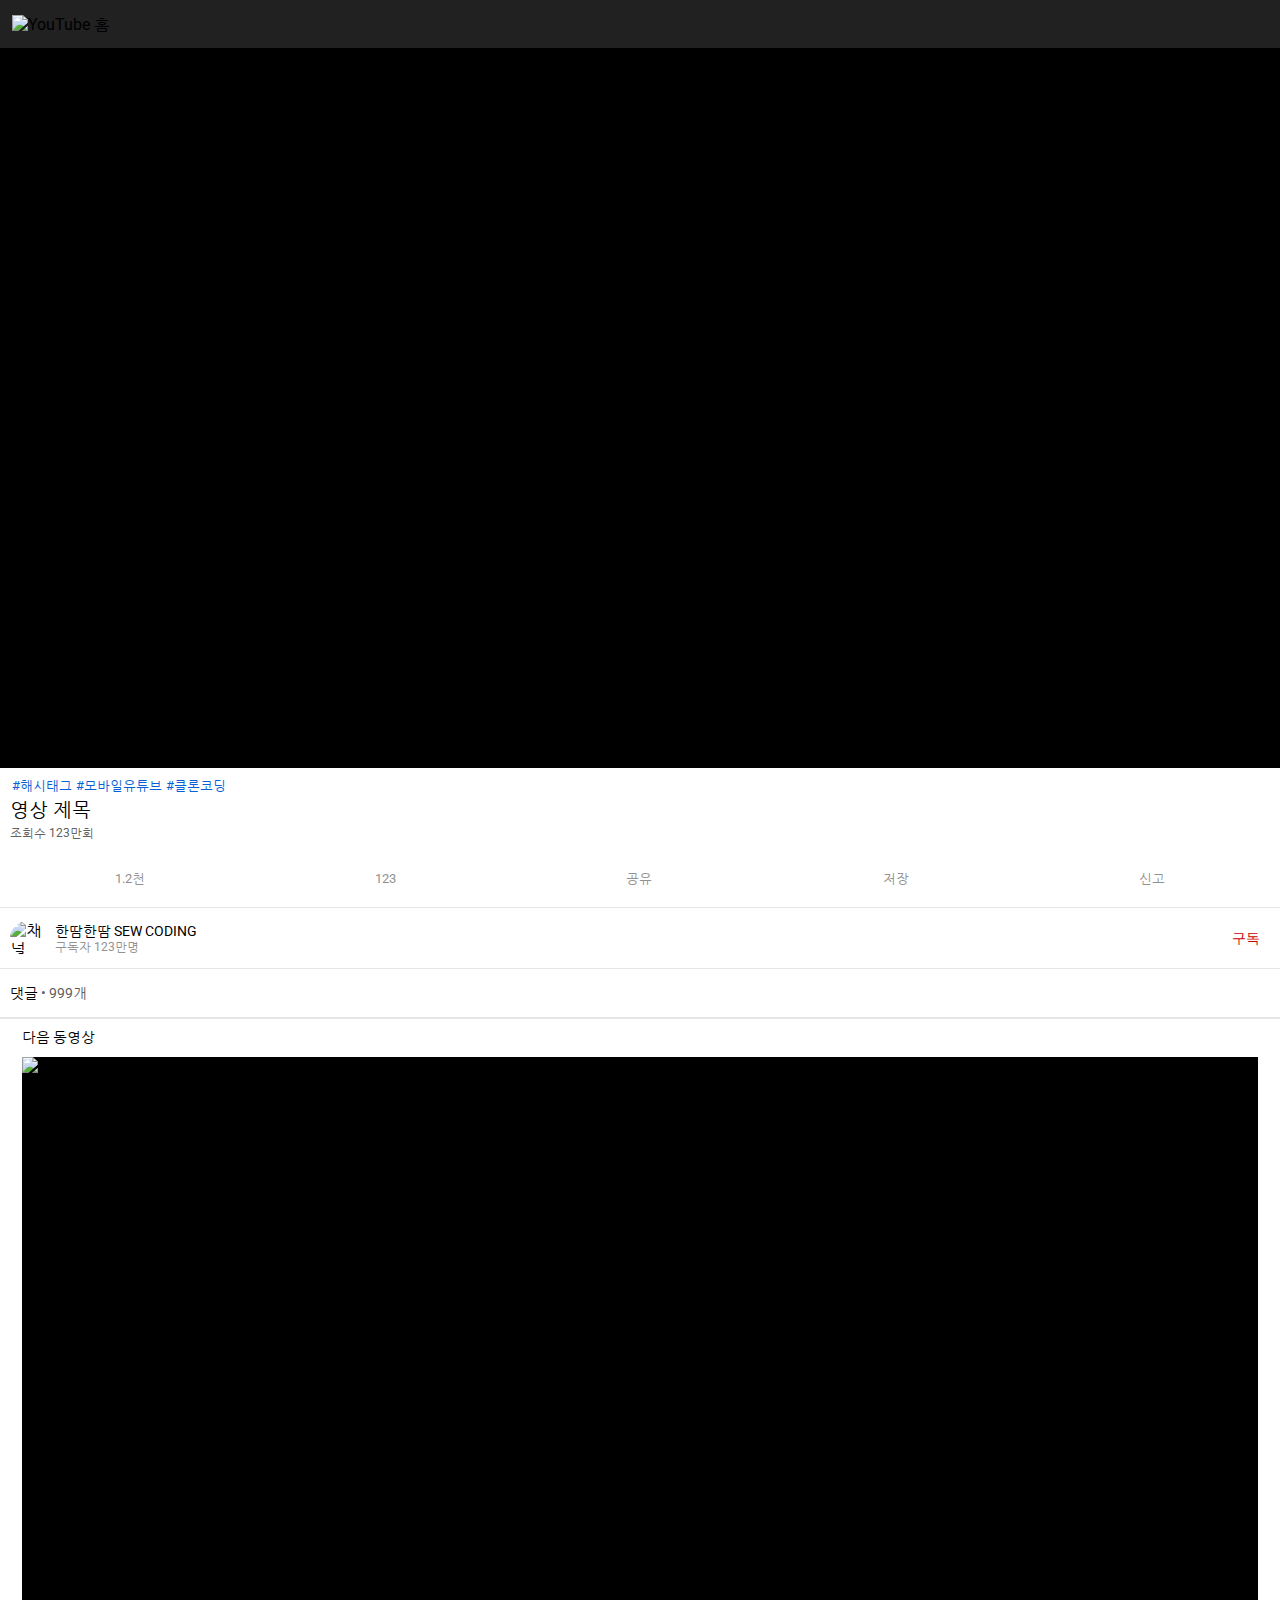
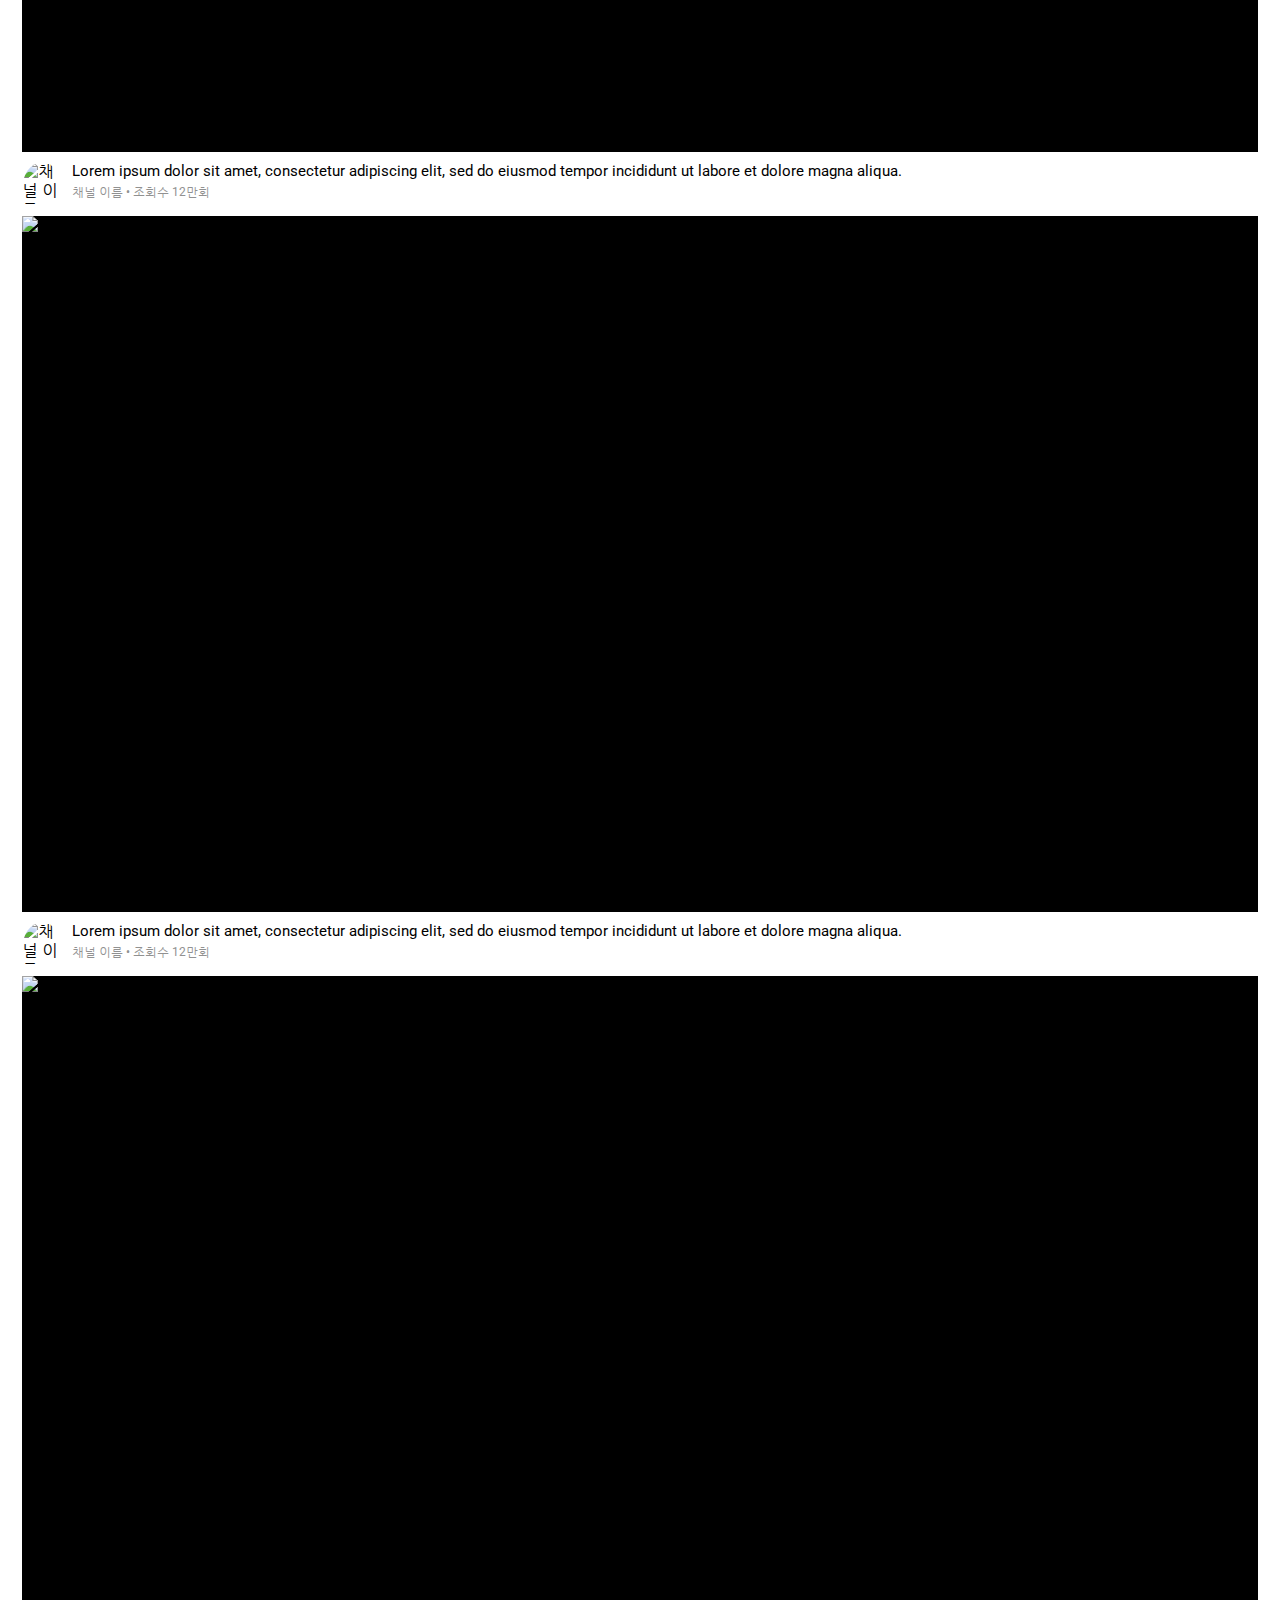
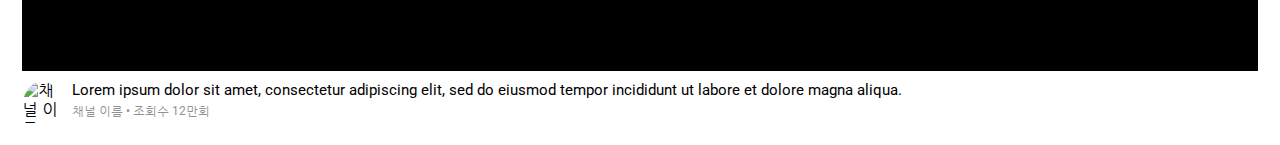
==== clone-coding/youtube/index.html @ f039ded8 "fix stop video when click progress" ====
<!DOCTYPE html>

<html>
	<head>
		<meta charset="utf-8">
		<meta name="viewport" content="width:device-width">
		<link rel="stylesheet" href="YouTube.css">
		<link rel="stylesheet" href="video-controls.css">
		<link rel='stylesheet' href='https://cdnjs.cloudflare.com/ajax/libs/font-awesome/5.15.3/css/all.min.css' integrity='sha512-iBBXm8fW90+nuLcSKlbmrPcLa0OT92xO1BIsZ+ywDWZCvqsWgccV3gFoRBv0z+8dLJgyAHIhR35VZc2oM/gI1w==' crossorigin='anonymous'/>
		<link rel="preconnect" href="https://fonts.gstatic.com">
		<link href="https://fonts.googleapis.com/css2?family=Roboto&display=swap" rel="stylesheet">
		<link href="https://fonts.googleapis.com/css2?family=Nanum+Gothic+Coding&family=Noto+Sans+KR&display=swap" rel="stylesheet">
		<script src="YouTube.js" defer></script>
		<script src="button_click.js" defer></script>
		<script src="video-controls.js" defer></script>
		<title>YouTube</title>
	</head>
	<body data-fullscreen="false">
		<!-- 헤더 -->
		<header>
			<a href=""><img src="src/yt_logo_rgb_dark.png" alt="YouTube 홈" class="logo"></a>
			<ul>
				<li><a href=""><i class="fas fa-search"></i></a></li>
				<li><a href=""><i class="fas fa-ellipsis-v"></i></a></li>
			</ul>
		</header>
		<!-- 영상 -->
		<section class=video-section>
			<!-- <iframe src="https://www.youtube.com/embed/67stn7Pu7s4" title="YouTube video player" frameborder="0" allow="accelerometer; autoplay; clipboard-write; encrypted-media; gyroscope; picture-in-picture" allowfullscreen></iframe> -->
			<div class="video">
				<video id="video" autoplay muted>
					<source src="src/video.mp4" type="video/mp4">
					지원하지 않는 브라우저입니다.
				</video>
				<div id="video-screen" data-state="hidden"></div>
			</div>
			<div id="video-controls" class="controls" data-state="hidden">
				<div class="controls-top">
					<button id="backward"><i class="fas fa-cog"></i></button>
				</div>
				<div class="controls-mid">
					<button id="backward"><i class="fas fa-step-backward"></i></button>
					<button id="playpause" type="button" data-state="pause">
						<i class="fas fa-play" id="playbutton"></i>
						<i class="fas fa-pause" id="pausebutton"></i>
					</button>
					<button id="forward"><i class="fas fa-step-forward"></i></button>
				</div>
				<div class="controls-bottom">
					<span id="playtime"><span id="currentT"></span><span id="duration"></span></span>
					<button id="fs" type="button" data-state="unfullscreen">
						<i class="fas fa-expand" id="expand"></i><i class="fas fa-compress" id="compress"></i>
					</button>
				</div>
			</div>
			<div class="progress" data-state="hidden">
				<div id="progress-bar-line">
					<div id="progress-bar">
						<div id="playhead"><div id="playhead-dot"></div></div>
					</div>
				</div>
				<div class="player-storyboard" aria-hidden="true">
					<img id="player-storyboard-image" alt="preview-image">
					<div class="player-storyboard-metadata">
						<div id="player-storyboard-title"></div>
						<div id="player-storyboard-time"></div>
					</div>
				</div>
			</div>
		</section>

		<!-- 영상 정보 -->
		<section class="info-section">
			<div class="title-area">
				<ul class="hashtag">
					<li><a href="#">#해시태그</a></li>
					<li><a href="#">#모바일유튜브</a></li>
					<li><a href="#">#클론코딩</a></li>
				</ul>
				<a href="#" class="open-title">
					<div>
						<div class="title">영상 제목</div>
						<div class="view">조회수 123만회</div>
					</div>
					<i class="fas fa-chevron-down" id="down"></i>
					<i class="fas fa-chevron-up" id="up"></i>
				</a>
			</div>
			<ul class="video-buttons">
				<li><a href="#" class="video-up"><i class="fas fa-thumbs-up"></i><div>1.2천</div></a></li>
				<li><a href="#" class="video-down"><i class="fas fa-thumbs-down"></i><div>123</div></a></li>
				<li><a href="#"><i class="fas fa-share"></i><div>공유</div></a></li>
				<li><a href="#"><i class="fas fa-plus-square"></i><div>저장</div></a></li>
				<li><a href="#"><i class="fas fa-flag"></i><div>신고</div></a></li>
			</ul>
			<div class="channel-area">
				<a href="" class="channel">
					<div class="channel-img"><img src="src/profile1.jpg" alt="채널 이동"></div>
					<div class="channel-info">
						<div class="channel-title">한땀한땀 SEW CODING</div>
						<div class="channel-subscriber">구독자 123만명</div>
					</div>
				</a>
				<button class="channel-subscribe">구독</button>
			</div>
			<!-- 영상 상세정보 -->
			<div class="video-contents">
				<div>최초 공개: 2021. 6. 7.</div>
				<div>
					Lorem ipsum dolor sit amet, consectetur adipiscing elit,
					 sed do eiusmod tempor incididunt ut labore et dolore magna aliqua.
					 Nisl tincidunt eget nullam non. Quis hendrerit dolor magna eget est
					 lorem ipsum dolor sit. Volutpat odio facilisis mauris sit amet massa.
					 Commodo odio aenean sed adipiscing diam donec adipiscing tristique.
					 Mi eget mauris pharetra et. Non tellus orci ac auctor augue.
					 Elit at imperdiet dui accumsan sit. Ornare arcu dui vivamus arcu felis.
					 Egestas integer eget aliquet nibh praesent. In hac habitasse platea dictumst
					 quisque sagittis purus. Pulvinar elementum integer enim neque volutpat ac.</br>
					Senectus et netus et malesuada. Nunc pulvinar sapien et ligula ullamcorper malesuada proin.
					 Neque convallis a cras semper auctor. Libero id faucibus nisl tincidunt eget. Leo a diam
					 sollicitudin tempor id. A lacus vestibulum sed arcu non odio euismod lacinia. In tellus
					 integer feugiat scelerisque. Feugiat in fermentum posuere urna nec tincidunt praesent.
					 Porttitor rhoncus dolor purus non enim praesent elementum facilisis. Nisi scelerisque eu
					 ultrices vitae auctor eu augue ut lectus. Ipsum faucibus vitae aliquet nec ullamcorper sit
					 amet risus. Et malesuada fames ac turpis egestas sed. Sit amet nisl suscipit adipiscing bibendum
					 est ultricies. Arcu ac tortor dignissim convallis aenean et tortor at. Pretium viverra
					 suspendisse potenti nullam ac tortor vitae purus. Eros donec ac odio tempor orci dapibus
					 ultrices. Elementum nibh tellus molestie nunc. Et magnis dis parturient montes nascetur.
					 Est placerat in egestas erat imperdiet. Consequat interdum varius sit amet mattis vulputate enim.
				</div>
			</div>
		</section>
		<!-- 댓글 -->
		<section class="comment-section">
			<div class="comments-close">
				<a href="#" class="open-comments">
					<div>
						<span class="comments-title">댓글</span>
						<span class="comments-num"> • 999개</span>
					</div>
					<i class="fas fa-expand-alt"></i>
				</a>
			</div>
			<div class="comments-open">
				<div class="comments-header">
					<span>댓글</span>
					<a href="#" class="close-comments">&times;</a>
				</div>
				<div class="comments-body">
					<div class="comments-add">
						<div class="comments-input">
							<div class="channel-img"><img src="src/profile1.jpg" alt="채널 이동"></div>
							<div class="simple-textarea">
								공개 댓글 추가…
							</div>
							<textarea class="textarea" placeholder="공개 댓글 추가…" rows="4"></textarea>
						</div>
						<div class="comments-buttons">
							<button type="reset">취소</button>
							<button class="ok" type="submit">댓글</button>
						</div>
					</div>
					<ul class="comments-list">
						<li class="comments-item">
							<div class="comment">
								<div class="channel-img"><img src="src/profile1.jpg" alt="채널 이동"></div>
								<div class="comment-text">
									<div id="channel-title">채널 이름</div>
									<div id="comment-content">이 곳에 댓글 내용이 적힙니다.</div>
									<div id="comment-info"> 30분 전 • 
										<a href="#"><i class="fas fa-thumbs-up"></i><span>123</span></a>
										<a href="#"><i class="fas fa-thumbs-down"></i></a>
										<a href="#"><i class="fas fa-comment-dots"></i><span>1</span></a>
									</div>
								</div>
								<a href="#"><i class="fas fa-ellipsis-v"></i></a>
							</div>
							<button class="open-reply">답글 더보기</button>
						</li>
						<li class="comments-item">
							<div class="comment">
								<div class="channel-img"><img src="src/profile1.jpg" alt="채널 이동"></div>
								<div class="comment-text">
									<div id="channel-title">채널 이름</div>
									<div id="comment-content">이 곳에 댓글 내용이 적힙니다.</div>
									<div id="comment-info"> 30분 전 • 
										<a href="#"><i class="fas fa-thumbs-up"></i><span>123</span></a>
										<a href="#"><i class="fas fa-thumbs-down"></i></a>
										<a href="#"><i class="fas fa-comment-dots"></i><span>1</span></a>
									</div>
								</div>
								<a href="#"><i class="fas fa-ellipsis-v"></i></a>
							</div>
							<button class="open-reply">답글 더보기</button>
						</li>
						<li class="comments-item">
							<div class="comment">
								<div class="channel-img"><img src="src/profile1.jpg" alt="채널 이동"></div>
								<div class="comment-text">
									<div id="channel-title">채널 이름</div>
									<div id="comment-content">이 곳에 댓글 내용이 적힙니다.</div>
									<div id="comment-info"> 30분 전 • 
										<a href="#"><i class="fas fa-thumbs-up"></i><span>123</span></a>
										<a href="#"><i class="fas fa-thumbs-down"></i></a>
										<a href="#"><i class="fas fa-comment-dots"></i><span>1</span></a>
									</div>
								</div>
								<a href="#"><i class="fas fa-ellipsis-v"></i></a>
							</div>
							<button class="open-reply">답글 더보기</button>
						</li>
					</ul>
				</div>
			</div>
		</section>
		<section class="next-video-section">
			<h3>다음 동영상</h3>
			<ul class="next-video-list">
				<li class="next-video-item">
					<div class="next-video-thumbnail"><img src="src/thumbnail1.jpg" alt="영상 보기"></div>
					<div class="next-video-meta">
						<div class="next-video-info">
							<div class="next-video-channel-img"><img src="src/profile1.jpg" alt="채널 이동"></div>
							<div class="title">
								<div class="next-video-title">
									Lorem ipsum dolor sit amet, consectetur adipiscing elit,
									sed do eiusmod tempor incididunt ut labore et dolore magna aliqua.
								</div>
								<div class="channel-title">채널 이름 • 조회수 12만회</div>
							</div>
							<a href="#"><i class="fas fa-ellipsis-v"></i></a>
						</div>
					</div>
				</li>
				<li class="next-video-item">
					<div class="next-video-thumbnail"><img src="src/thumbnail2.jpg" alt="영상 보기"></div>
					<div class="next-video-meta">
						<div class="next-video-info">
							<div class="next-video-channel-img"><img src="src/profile1.jpg" alt="채널 이동"></div>
							<div class="title">
								<div class="next-video-title">
									Lorem ipsum dolor sit amet, consectetur adipiscing elit,
									sed do eiusmod tempor incididunt ut labore et dolore magna aliqua.
								</div>
								<div class="channel-title">채널 이름 • 조회수 12만회</div>
							</div>
							<a href="#"><i class="fas fa-ellipsis-v"></i></a>
						</div>
					</div>
				</li>
				<li class="next-video-item">
					<div class="next-video-thumbnail"><img src="src/thumbnail3.jpg" alt="영상 보기"></div>
					<div class="next-video-meta">
						<div class="next-video-info">
							<div class="next-video-channel-img"><img src="src/profile1.jpg" alt="채널 이동"></div>
							<div class="title">
								<div class="next-video-title">
									Lorem ipsum dolor sit amet, consectetur adipiscing elit,
									sed do eiusmod tempor incididunt ut labore et dolore magna aliqua.
								</div>
								<div class="channel-title">채널 이름 • 조회수 12만회</div>
							</div>
							<a href="#"><i class="fas fa-ellipsis-v"></i></a>
						</div>
					</div>
				</li>
			</ul>
		</section>
	</body>
</html>
---- clone-coding/youtube/YouTube.css ----
:root {
	--dark-grey: #212121;
	--grey: #e5e5e5;
	--text-dark-grey: #606060;
	--text-grey: #919191;
	--red: #ff0000;
	--text-red: #cc0000;
	--blue: #065fd4;
	--soft-white: #f4f4f4;
}

body {
	min-width: 200px;
	margin: 0;
	color: #000;
	font-family: 'Roboto', 'Nanum Gothic Coding', sans-serif;
}

a {
	text-decoration: none;
	color: #000;
}

ul {
	list-style: none;
	padding: 0;
	margin: 0;
}

button {
	border: none;
	background: none;
}
button:hover {
	cursor: pointer;
}

:focus {
	outline: none;
}

.channel-img {
	width: 35px;
	min-width: 35px;
	height: 35px;
	margin-right: 10px;
	border-radius: 50%;
	overflow: hidden;
}
.channel-img > img {
	width: 35px;
}


/* header */
header {
	width: 100%;
	height: 48px;
	position: sticky;
	top: 0;
	z-index: 1;
	display: flex;
	justify-content: space-between;
	align-items: center;
	background: var(--dark-grey);
}
.logo {
	padding: 12px;
	height: 20px;
}
header > ul {
	display: flex;
	align-items: center;
}
header > ul > li > a {
	padding: 12px;
	color:var(--soft-white);
}

/* video */
.video-section {
	width: 100%;
	position: sticky;
	top: 48px;
	z-index: 1;
}
.video-section > .video {
	width: 100%;
	padding-bottom: 56.26%;
}
.video-section > .video > #video {
	width: 100%;
	height: 100%;
	position: absolute;
	background: #000;
}
.video-section > .video > #video-screen {
	width: 100%;
	height: 100%;
	position: absolute;
	display: none;
}
.video-section > .video > #video-screen[data-state=visible] {
	display: block;
}

/* title-area */
.title-area {
	margin: 10px;
}
.title-area > .hashtag {
	display: flex;
	align-items: center;
	font-size: 10pt;
}
.title-area > .hashtag > li > a {
	padding: 0 2px;
	color: var(--blue);
}
.title-area > .open-title {
	display: flex;
	justify-content: space-between;
	align-items: flex-start;
}
.title-area > .open-title > div > .title {
	font-size: 14.2pt;
	margin: 5px 0;
}
.title-area > .open-title > div > .view {
	font-size: 9pt;
	color: var(--text-dark-grey);
}
.title-area > .open-title > i {
	font-size: 11pt;
	margin: 10px 5px;
}
/* 타이틀 열기 닫기 버튼 */
#up {
	display: none;
}
#down {
	display: block;
}
.open-title.open > #up {
	display: block;
}
.open-title.open > #down {
	display: none;
}

/* video-buttons */
.video-buttons {
	display: flex;
	justify-content: space-around;
	align-items: center;
	margin-top: 8px;
	border-bottom: 1px solid var(--grey);
}
.video-buttons > li > a {
	padding: 5px;
	font-size: 13.5pt;
	color: var(--text-grey);
}
.video-buttons > li > a > div {
	font-size: 10pt;
}
/* 버튼 클릭 */
.video-buttons > li > .click {
	color: var(--blue);
}

/* channel-area */
.channel-area {
	height: 60px;
	padding: 0 10px;
	display: flex;
	justify-content: space-between;
	border-bottom: 1px solid var(--grey);
}
.channel {
	width: 100%;
	display: flex;
	align-items: center;
}
.channel-info > .channel-title {
	font-size: 10.8pt;
}
.channel-info > .channel-subscriber {
	font-size: 9pt;
	color: var(--text-grey);
}
.channel-subscribe {
	width: 50px;
	font-size: 10.8pt;
	color: var(--text-red);
}

/* video-contents */
.video-contents {
	display: none;
}
.video-contents.open {
	display: block;
	padding: 15px 10px;
	font-size: 10.5pt;
	color: var(--text-dark-grey);
	border-bottom: 1px solid var(--grey);
}

/* comments-close */
.comments-close {
	font-size: 10.2pt;
	border-bottom: 2px solid var(--grey);
}
.comments-close > a {
	height: 48px;
	margin: 0 10px;
	display: flex;
	justify-content: space-between;
	align-items: center;
}
.comments-close > .open-comments > div > .comments-num {
	color: var(--text-dark-grey);
}

/* comments-open */
.info-section.open-comments {
	display: none;
}
.next-video-section.open-comments {
	display: none;
}
.comments-close.open-comments {
	display: none;
}

.comments-open {
	display: none;
}
.comments-open.open-comments {
	position: relative;
	display: block;
	width:100%;
	height: 100%;
	background: #f9f9f9;
}

.comments-header {
	position: fixed;
	display: flex;
	width: 100%;
	height: 56px;
	justify-content: space-between;
	align-items: center;
	font-size: 10.5pt;
	border-bottom: 1px solid var(--grey);
	background: #fff;
}
.comments-header > span {
	padding: 10px;
}
.comments-header > a {
	font-size: 24pt;
	font-weight: 200;
	padding: 10px;
}

.comments-body {
	padding-top: 56px;
	overflow-y: auto;
}
.comments-add {
	display: flex;
	flex-direction: column;
	align-items: flex-end;
	padding: 10px;
}
.comments-input {
	width: 100%;
	display: flex;
	align-items: flex-start;
	margin: 10px 0;
}
/* textarea 활성화 여부 */
.simple-textarea {
	width: 100%;
	line-height: 55px;
	padding-left: 10pt;
	font-size: 10.5pt;
	color: var(--text-dark-grey);
	border: 1px solid var(--grey);
}
.comments-input > .textarea {
	display: none;
}
.comments-buttons {
	display: none;
}
.simple-textarea.active-textarea {
	display: none;
}
.comments-input > .textarea.active-textarea {
	display: unset;
	width: 100%;
	height: 65px;
	font-size: 10.5pt;
	background: #f9f9f9;
	border: 1px solid var(--grey);
	padding: 5px;
	font-family: 'Roboto', 'Nanum Gothic Coding', sans-serif;
}
.comments-buttons.active-textarea {
	display: unset;
}
.comments-buttons > button {
	font-size: 10.5pt;
	margin: 0 10px 10px 10px;
}
.comments-buttons > .ok {
	color: var(--blue);
}

.comment {
	padding: 20px 10px;
	display: flex;
	align-items: flex-start;
	border-top: 1px solid var(--grey);
}
.comment > a {
	padding: 10px 20px;
	color: var(--text-grey);
}
.comment > .comment-text {
	width: 100%;
}
.comment > .comment-text > div {
	padding-bottom: 5px;
	font-size: 9pt;
	color: var(--text-dark-grey);
}
#comment-content {
	font-size: 10.5pt;
	color: #000;
}
#comment-info {
	display: flex;
	justify-content: flex-start;
	font-size: 9pt;
	color: var(--text-grey);
}
#comment-info > a {
	padding-right: 12px;
	font-size: 9pt;
	color: var(--text-grey);
}
#comment-info > a > i {
	padding: 0 5px;
}
.open-reply {
	margin-left: 50px;
	margin-bottom: 30px;
	font-size: 11pt;
	color: var(--blue);
}

/* next-video */
.next-video-section {
	padding: 10px;
}
.next-video-section > h3 {
	margin: 0 12px;
	font-size: 10.5pt;
	font-weight: 400;
}
.next-video-item {
	margin: 12px;
}
.next-video-item > .next-video-thumbnail {
	padding-bottom: 56.26%;
	position: relative;
	background: #000;
	overflow: hidden;
}
.next-video-item > .next-video-thumbnail > img {
	width: 100%;
	position: absolute;
}
.next-video-item > .next-video-meta {
	width: 100%;
	margin-top: 10px;
	display: flex;
	justify-content: space-between;
}
.next-video-item > .next-video-meta > .next-video-info {
	display: flex;
	width: 100%;
}
.next-video-channel-img {
	flex: 1 1 12%;
	position: relative;
	width: 100%;
	min-width: 35px;
	max-width: 40px;
	margin-right: 10px;
	overflow: hidden;
}
.next-video-channel-img > img {
	position: absolute;
	width: 100%;
	border-radius: 50%;
}
.next-video-item > .next-video-meta > .next-video-info > .title {
	flex: 1 1 80%;
}
.next-video-item > .next-video-meta > .next-video-info > .title > .next-video-title {
	font-size: 11pt;
	display: -webkit-box;
	-webkit-box-orient: vertical;
	-webkit-line-clamp: 2;
	overflow: hidden;
}
.next-video-item > .next-video-meta > .next-video-info > a {
	flex: 1 1 8%;
	display: flex;
	justify-content: center;
	padding: 5px;
}
.next-video-item > .next-video-meta > .next-video-info > .title > .channel-title {
	font-size: 9pt;
	padding: 5px 0;
	color: var(--text-grey)
}
---- clone-coding/youtube/video-controls.css ----
.controls {
	width:100%;
	height: 100%;
	position: absolute;
	top: 50%;
	left: 50%;
	transform: translate(-50%,-50%);
	display: flex;
	flex-direction: column;
	justify-content: space-between;
	align-items: center;
	background: rgba(0, 0, 0, 40%);
	opacity: 0;
	transition: opacity .5s;
}
.controls[data-state=visible] {
	opacity: 1;
}
.controls[data-state=visible] > div {
	display: flex;
}
.controls[data-state=screen]{
	opacity: 1;
}
.controls[data-state=screen] > div {
	display: none;
}


.controls-top {
	width: 100%;
	display: none;
	justify-content: flex-end;
	align-items: center;
}
.controls-top > * {
	padding: 14px;
}

.controls-mid {
	width: 100%;
	min-width: fit-content;
	display: none;
	justify-content: center;
	align-items: center;
}
.controls-mid > * {
	padding: 10px;
	margin: 0 20px;
	font-size: 1.8em;
}
#playpause {
	font-size: 2.5em;
}

.controls-bottom {
	width: 100%;
	display: none;
	justify-content: space-between;
	align-items: center;
}
.controls-bottom > * {
	padding: 14px;
	color: #fff;
	font-size: 0.8em;
}
#duration {
	opacity: 0.8;
}
#fs[data-state=unfullscreen] > #expand {
	display: block;
}
#fs[data-state=unfullscreen] > #compress {
	display: none;
}
#fs[data-state=fullscreen] > #expand {
	display: none;
}
#fs[data-state=fullscreen] > #compress {
	display: block;
}

.controls button {
	border:none;
	cursor:pointer;
	background:transparent;
	background-size:contain;
	background-repeat:no-repeat;
	color: #fff;
}
.controls button[data-state="play"] > #playbutton {
	display: none;
}
.controls button[data-state="pause"] > #pausebutton {
	display: none;
}

.progress {
	width:100%;
	height: 2px;
	position:absolute;
	bottom: -2px;
	cursor:pointer;
	background: var(--dark-grey);
	display: none;
}
.progress[data-state=visible] {
	display: block;
}
#progress-bar-line {
	width: calc(100% - 12px);
	height: 4px;
	position: absolute;
}
#progress-bar-line > #progress-bar{
	width: 0;
	height: 100%;
	position: absolute;
	padding-left: 11px;
	background: var(--red);
}
#progress-bar-line > #progress-bar > #playhead {
	width: 23px;
	height: 23px;
	position: absolute;
	top: -9px;
	right: -6px;
	display: flex;
	justify-content: center;
	align-items: center;
}
#progress-bar-line > #progress-bar > #playhead > #playhead-dot{
	width: 12px;
	height: 12px;
	border-radius: 50%;
	background: var(--red);
}

/* story-board */
.player-storyboard {
	width: fit-content;
    height: fit-content;
	position: absolute;
	bottom: 0;
	-webkit-transform: translate(-50%,-40%);
	transform: translate(-50%,-40%);
	display: none;
}
.player-storyboard[aria-hidden="false"] {
	display:block;
}
#player-storyboard-image {
	width: fit-content;
	min-width: 1px;
    min-height: 1px;
	max-width: 200px;
    filter: none;
	background-color: white;
	border: 1px solid white;
}
#player-storyboard-image:not([src]) {
    visibility: hidden;
}
.player-storyboard-metadata {
    color: white;
    display: -webkit-box;
    display: -webkit-flex;
    display: flex;
    -webkit-flex-direction: column;
    flex-direction: column;
    -webkit-align-items: center;
    align-items: center;
    width: 100%;
    font-weight: 500;
    font-size: 12px;
	opacity: 0.8;
}

/* fullscreen */
html:-ms-fullscreen {
	width:100%;
}
:-webkit-full-screen {
	background-color:transparent;
}

body[data-fullscreen=true] header{
	display: none;
}
body[data-fullscreen=true] > .video-section {
	width: 100%;
	height: auto;
	padding: 0;
}
body[data-fullscreen=true] > .video-section > video {
	width: 100%;
	height: 100%;
}
body[data-fullscreen=true] > .video-section > .progress {
	bottom: 6%;
}
body[data-fullscreen=true] > .video-section > .controls > .controls-top {
	margin-top: 3%;
}
body[data-fullscreen=true] > .video-section > .controls > .controls-bottom {
	margin-bottom: 5%;
}
body[data-fullscreen=true] > .info-section{
	display: none;
}
body[data-fullscreen=true] > .comment-section{
	display: none;
}
body[data-fullscreen=true] > .next-video-section{
	display: none;
}
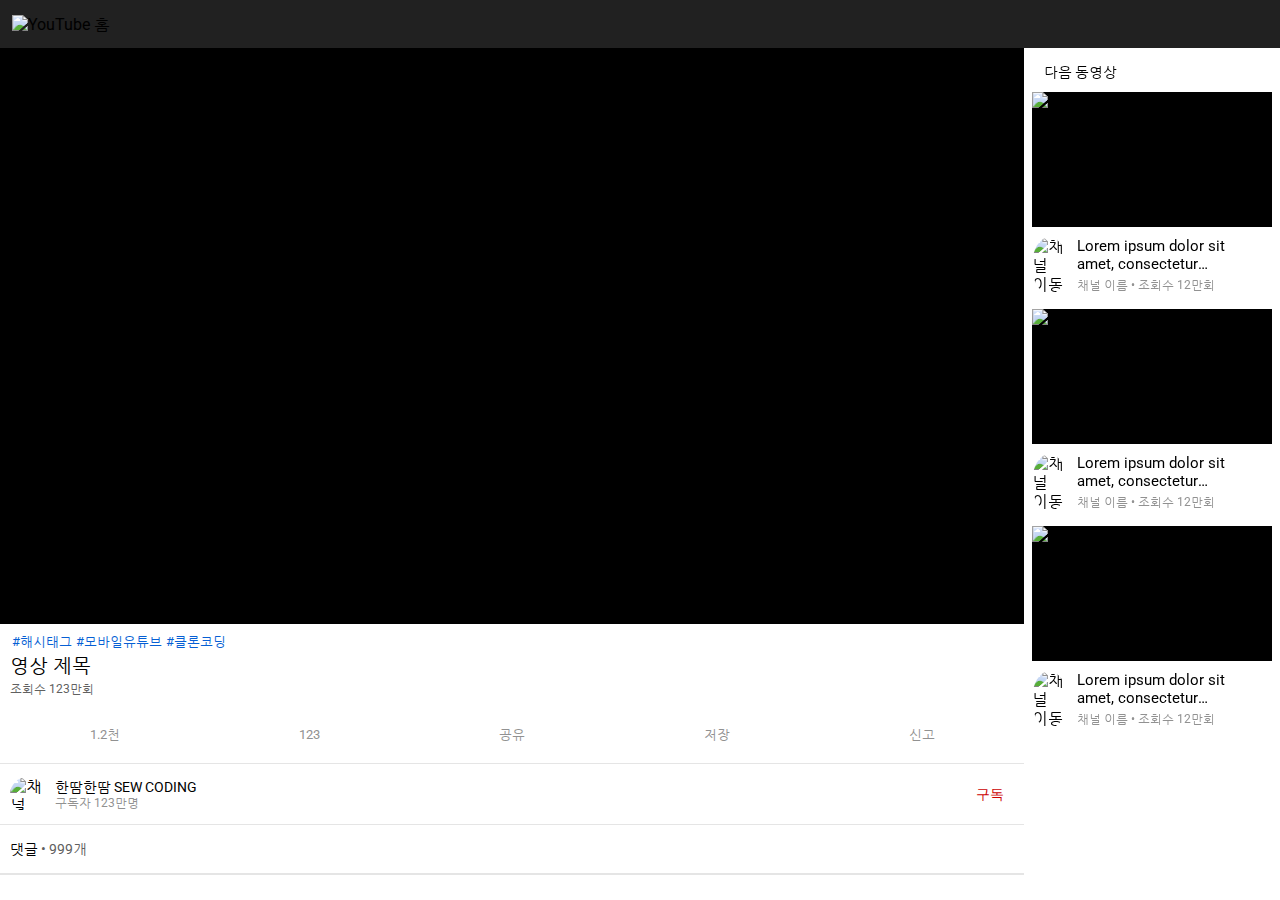
==== commit 571143e4: "fix wide screen" ====
--- a/clone-coding/youtube/index.html
+++ b/clone-coding/youtube/index.html
@@ -24,6 +24,7 @@
 				<li><a href=""><i class="fas fa-ellipsis-v"></i></a></li>
 			</ul>
 		</header>
+
 		<!-- 영상 -->
 		<section class=video-section>
 			<!-- <iframe src="https://www.youtube.com/embed/67stn7Pu7s4" title="YouTube video player" frameborder="0" allow="accelerometer; autoplay; clipboard-write; encrypted-media; gyroscope; picture-in-picture" allowfullscreen></iframe> -->
@@ -79,7 +80,7 @@
 				</ul>
 				<a href="#" class="open-title">
 					<div>
-						<div class="title">영상 제목</div>
+						<h1 class="title">영상 제목</h1>
 						<div class="view">조회수 123만회</div>
 					</div>
 					<i class="fas fa-chevron-down" id="down"></i>
@@ -108,28 +109,29 @@
 				<div>최초 공개: 2021. 6. 7.</div>
 				<div>
 					Lorem ipsum dolor sit amet, consectetur adipiscing elit,
-					 sed do eiusmod tempor incididunt ut labore et dolore magna aliqua.
-					 Nisl tincidunt eget nullam non. Quis hendrerit dolor magna eget est
-					 lorem ipsum dolor sit. Volutpat odio facilisis mauris sit amet massa.
-					 Commodo odio aenean sed adipiscing diam donec adipiscing tristique.
-					 Mi eget mauris pharetra et. Non tellus orci ac auctor augue.
-					 Elit at imperdiet dui accumsan sit. Ornare arcu dui vivamus arcu felis.
-					 Egestas integer eget aliquet nibh praesent. In hac habitasse platea dictumst
-					 quisque sagittis purus. Pulvinar elementum integer enim neque volutpat ac.</br>
+					sed do eiusmod tempor incididunt ut labore et dolore magna aliqua.
+					Nisl tincidunt eget nullam non. Quis hendrerit dolor magna eget est
+					lorem ipsum dolor sit. Volutpat odio facilisis mauris sit amet massa.
+					Commodo odio aenean sed adipiscing diam donec adipiscing tristique.
+					Mi eget mauris pharetra et. Non tellus orci ac auctor augue.
+					Elit at imperdiet dui accumsan sit. Ornare arcu dui vivamus arcu felis.
+					Egestas integer eget aliquet nibh praesent. In hac habitasse platea dictumst
+					quisque sagittis purus. Pulvinar elementum integer enim neque volutpat ac.</br>
 					Senectus et netus et malesuada. Nunc pulvinar sapien et ligula ullamcorper malesuada proin.
-					 Neque convallis a cras semper auctor. Libero id faucibus nisl tincidunt eget. Leo a diam
-					 sollicitudin tempor id. A lacus vestibulum sed arcu non odio euismod lacinia. In tellus
-					 integer feugiat scelerisque. Feugiat in fermentum posuere urna nec tincidunt praesent.
-					 Porttitor rhoncus dolor purus non enim praesent elementum facilisis. Nisi scelerisque eu
-					 ultrices vitae auctor eu augue ut lectus. Ipsum faucibus vitae aliquet nec ullamcorper sit
-					 amet risus. Et malesuada fames ac turpis egestas sed. Sit amet nisl suscipit adipiscing bibendum
-					 est ultricies. Arcu ac tortor dignissim convallis aenean et tortor at. Pretium viverra
-					 suspendisse potenti nullam ac tortor vitae purus. Eros donec ac odio tempor orci dapibus
-					 ultrices. Elementum nibh tellus molestie nunc. Et magnis dis parturient montes nascetur.
-					 Est placerat in egestas erat imperdiet. Consequat interdum varius sit amet mattis vulputate enim.
+					Neque convallis a cras semper auctor. Libero id faucibus nisl tincidunt eget. Leo a diam
+					sollicitudin tempor id. A lacus vestibulum sed arcu non odio euismod lacinia. In tellus
+					integer feugiat scelerisque. Feugiat in fermentum posuere urna nec tincidunt praesent.
+					Porttitor rhoncus dolor purus non enim praesent elementum facilisis. Nisi scelerisque eu
+					ultrices vitae auctor eu augue ut lectus. Ipsum faucibus vitae aliquet nec ullamcorper sit
+					amet risus. Et malesuada fames ac turpis egestas sed. Sit amet nisl suscipit adipiscing bibendum
+					est ultricies. Arcu ac tortor dignissim convallis aenean et tortor at. Pretium viverra
+					suspendisse potenti nullam ac tortor vitae purus. Eros donec ac odio tempor orci dapibus
+					ultrices. Elementum nibh tellus molestie nunc. Et magnis dis parturient montes nascetur.
+					Est placerat in egestas erat imperdiet. Consequat interdum varius sit amet mattis vulputate enim.
 				</div>
 			</div>
 		</section>
+
 		<!-- 댓글 -->
 		<section class="comment-section">
 			<div class="comments-close">
@@ -213,7 +215,9 @@
 				</div>
 			</div>
 		</section>
-		<section class="next-video-section">
+
+		<!-- 사이드바 -->
+		<aside class="next-video-section">
 			<h3>다음 동영상</h3>
 			<ul class="next-video-list">
 				<li class="next-video-item">
@@ -265,6 +269,7 @@
 					</div>
 				</li>
 			</ul>
-		</section>
+		</aside>
+
 	</body>
 </html>--- a/clone-coding/youtube/YouTube.css
+++ b/clone-coding/youtube/YouTube.css
@@ -7,6 +7,11 @@
 	--text-red: #cc0000;
 	--blue: #065fd4;
 	--soft-white: #f4f4f4;
+	-ms-user-select: none;
+	-moz-user-select: -moz-none;
+	-webkit-user-select: none;
+	-khtml-user-select: none;
+	user-select:none;
 }
 
 body {
@@ -14,6 +19,7 @@
 	margin: 0;
 	color: #000;
 	font-family: 'Roboto', 'Nanum Gothic Coding', sans-serif;
+	overflow-x: hidden;
 }
 
 a {
@@ -124,6 +130,7 @@
 }
 .title-area > .open-title > div > .title {
 	font-size: 14.2pt;
+	font-weight: 400;
 	margin: 5px 0;
 }
 .title-area > .open-title > div > .view {
@@ -429,4 +436,38 @@
 	font-size: 9pt;
 	padding: 5px 0;
 	color: var(--text-grey)
+}
+
+/* 큰 화면 - 댓글, 다음 동영상이 오른쪽에 위치 */
+@media screen and (min-width: 900px) {
+	body > section {
+		display: block;
+		margin-right: 256px;
+	}
+
+	.next-video-section {
+		width: 240px;
+		height: -webkit-calc(100% - 48px);
+		height: calc(100% - 48px);
+		position: fixed;
+		right: 0;
+		top: 48px;
+		bottom: 0;
+		padding: 4px 8px 8px 8px;
+		overflow-y: auto;
+	}
+	.next-video-section > h3 {
+		margin: 12px;
+	}
+	.next-video-section > .next-video-list > .next-video-item {
+		margin: 12px 0;
+	}
+
+	.video-section {
+		width: -webkit-calc(100% - 256px);
+		width: calc(100% - 256px);
+		position: relative;
+		top: 0;
+		z-index: 0;
+	}
 }--- a/clone-coding/youtube/video-controls.css
+++ b/clone-coding/youtube/video-controls.css
@@ -11,7 +11,7 @@
 	align-items: center;
 	background: rgba(0, 0, 0, 40%);
 	opacity: 0;
-	transition: opacity .5s;
+	transition: opacity 700ms;
 }
 .controls[data-state=visible] {
 	opacity: 1;
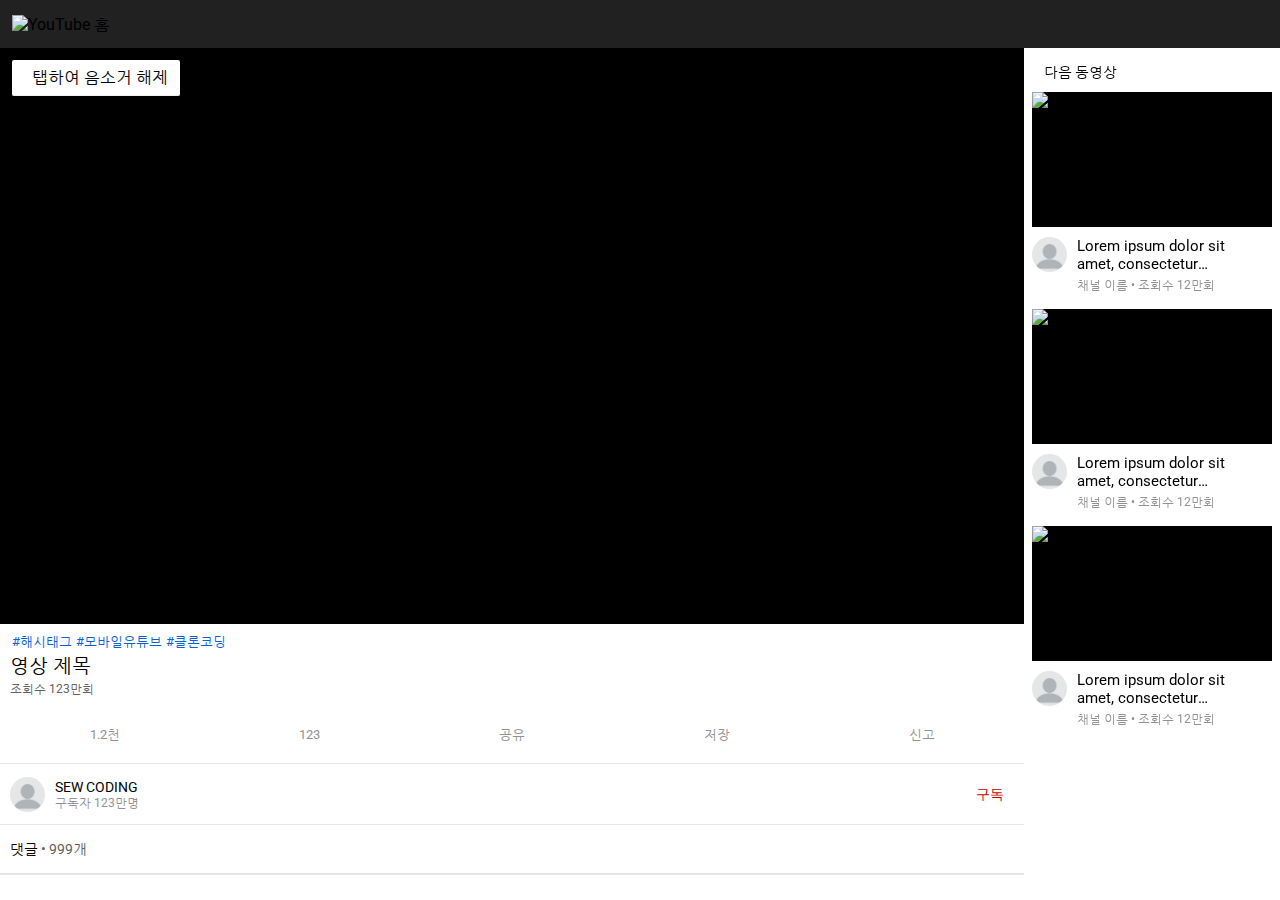
==== commit 5282ddd9: "add alert unmute" ====
--- a/clone-coding/youtube/index.html
+++ b/clone-coding/youtube/index.html
@@ -27,13 +27,16 @@
 
 		<!-- 영상 -->
 		<section class=video-section>
-			<!-- <iframe src="https://www.youtube.com/embed/67stn7Pu7s4" title="YouTube video player" frameborder="0" allow="accelerometer; autoplay; clipboard-write; encrypted-media; gyroscope; picture-in-picture" allowfullscreen></iframe> -->
 			<div class="video">
 				<video id="video" autoplay muted>
 					<source src="src/video.mp4" type="video/mp4">
 					지원하지 않는 브라우저입니다.
 				</video>
 				<div id="video-screen" data-state="hidden"></div>
+			</div>
+			<div id="alert-unmute" data-state="full">
+				<i class="fas fa-volume-mute"></i>
+				<span>탭하여 음소거 해제</span>
 			</div>
 			<div id="video-controls" class="controls" data-state="hidden">
 				<div class="controls-top">
@@ -96,9 +99,9 @@
 			</ul>
 			<div class="channel-area">
 				<a href="" class="channel">
-					<div class="channel-img"><img src="src/profile1.jpg" alt="채널 이동"></div>
+					<div class="channel-img"><img src="src/profile.png" alt="채널 이동"></div>
 					<div class="channel-info">
-						<div class="channel-title">한땀한땀 SEW CODING</div>
+						<div class="channel-title">SEW CODING</div>
 						<div class="channel-subscriber">구독자 123만명</div>
 					</div>
 				</a>
@@ -132,17 +135,19 @@
 			</div>
 		</section>
 
-		<!-- 댓글 -->
-		<section class="comment-section">
-			<div class="comments-close">
-				<a href="#" class="open-comments">
-					<div>
-						<span class="comments-title">댓글</span>
-						<span class="comments-num"> • 999개</span>
-					</div>
-					<i class="fas fa-expand-alt"></i>
-				</a>
-			</div>
+		<!-- 닫힌 댓글 -->
+		<section class="comments-close">
+			<a href="#" class="open-comments">
+				<div>
+					<span class="comments-title">댓글</span>
+					<span class="comments-num"> • 999개</span>
+				</div>
+				<i class="fas fa-expand-alt"></i>
+			</a>
+		</section>
+
+		<!-- 열린 댓글 -->
+		<aside class="comment-section">
 			<div class="comments-open">
 				<div class="comments-header">
 					<span>댓글</span>
@@ -151,7 +156,7 @@
 				<div class="comments-body">
 					<div class="comments-add">
 						<div class="comments-input">
-							<div class="channel-img"><img src="src/profile1.jpg" alt="채널 이동"></div>
+							<div class="channel-img"><img src="src/profile.png" alt="채널 이동"></div>
 							<div class="simple-textarea">
 								공개 댓글 추가…
 							</div>
@@ -165,7 +170,7 @@
 					<ul class="comments-list">
 						<li class="comments-item">
 							<div class="comment">
-								<div class="channel-img"><img src="src/profile1.jpg" alt="채널 이동"></div>
+								<div class="channel-img"><img src="src/profile.png" alt="채널 이동"></div>
 								<div class="comment-text">
 									<div id="channel-title">채널 이름</div>
 									<div id="comment-content">이 곳에 댓글 내용이 적힙니다.</div>
@@ -181,7 +186,7 @@
 						</li>
 						<li class="comments-item">
 							<div class="comment">
-								<div class="channel-img"><img src="src/profile1.jpg" alt="채널 이동"></div>
+								<div class="channel-img"><img src="src/profile.png" alt="채널 이동"></div>
 								<div class="comment-text">
 									<div id="channel-title">채널 이름</div>
 									<div id="comment-content">이 곳에 댓글 내용이 적힙니다.</div>
@@ -197,7 +202,7 @@
 						</li>
 						<li class="comments-item">
 							<div class="comment">
-								<div class="channel-img"><img src="src/profile1.jpg" alt="채널 이동"></div>
+								<div class="channel-img"><img src="src/profile.png" alt="채널 이동"></div>
 								<div class="comment-text">
 									<div id="channel-title">채널 이름</div>
 									<div id="comment-content">이 곳에 댓글 내용이 적힙니다.</div>
@@ -214,7 +219,7 @@
 					</ul>
 				</div>
 			</div>
-		</section>
+		</aside>
 
 		<!-- 사이드바 -->
 		<aside class="next-video-section">
@@ -224,7 +229,7 @@
 					<div class="next-video-thumbnail"><img src="src/thumbnail1.jpg" alt="영상 보기"></div>
 					<div class="next-video-meta">
 						<div class="next-video-info">
-							<div class="next-video-channel-img"><img src="src/profile1.jpg" alt="채널 이동"></div>
+							<div class="next-video-channel-img"><img src="src/profile.png" alt="채널 이동"></div>
 							<div class="title">
 								<div class="next-video-title">
 									Lorem ipsum dolor sit amet, consectetur adipiscing elit,
@@ -240,7 +245,7 @@
 					<div class="next-video-thumbnail"><img src="src/thumbnail2.jpg" alt="영상 보기"></div>
 					<div class="next-video-meta">
 						<div class="next-video-info">
-							<div class="next-video-channel-img"><img src="src/profile1.jpg" alt="채널 이동"></div>
+							<div class="next-video-channel-img"><img src="src/profile.png" alt="채널 이동"></div>
 							<div class="title">
 								<div class="next-video-title">
 									Lorem ipsum dolor sit amet, consectetur adipiscing elit,
@@ -256,7 +261,7 @@
 					<div class="next-video-thumbnail"><img src="src/thumbnail3.jpg" alt="영상 보기"></div>
 					<div class="next-video-meta">
 						<div class="next-video-info">
-							<div class="next-video-channel-img"><img src="src/profile1.jpg" alt="채널 이동"></div>
+							<div class="next-video-channel-img"><img src="src/profile.png" alt="채널 이동"></div>
 							<div class="title">
 								<div class="next-video-title">
 									Lorem ipsum dolor sit amet, consectetur adipiscing elit,
--- a/clone-coding/youtube/YouTube.css
+++ b/clone-coding/youtube/YouTube.css
@@ -356,6 +356,7 @@
 	color: var(--text-grey);
 }
 #comment-info > a {
+	min-width: fit-content;
 	padding-right: 12px;
 	font-size: 9pt;
 	color: var(--text-grey);
@@ -438,13 +439,44 @@
 	color: var(--text-grey)
 }
 
+/* 중간 화면 - 다음 동영상 2xn 배치 */
+@media screen and (min-width: 550px) {
+	.next-video-section {
+		padding: 0;
+	}
+	.next-video-section > h3 {
+		padding-top: 8px;
+	}
+	.next-video-section > .next-video-list > .next-video-item {
+		width:49.5%;
+		display: inline-block;
+		box-sizing: border-box;
+		padding: 8px;
+		margin: 0;
+	}
+}
+
 /* 큰 화면 - 댓글, 다음 동영상이 오른쪽에 위치 */
 @media screen and (min-width: 900px) {
 	body > section {
+		width: -webkit-calc(100% - 256px);
+		width: calc(100% - 256px);
 		display: block;
+		position: relative;
 		margin-right: 256px;
 	}
 
+	/* 영상 */
+	.video-section {
+		width: -webkit-calc(100% - 256px);
+		width: calc(100% - 256px);
+		display: block;
+		position: relative;
+		top: 0;
+		z-index: 0;
+	}
+
+	/* 다음 영상 */
 	.next-video-section {
 		width: 240px;
 		height: -webkit-calc(100% - 48px);
@@ -457,17 +489,48 @@
 		overflow-y: auto;
 	}
 	.next-video-section > h3 {
+		padding: 0;
 		margin: 12px;
 	}
+	.next-video-section > .next-video-list {
+		width: 100%;
+	}
 	.next-video-section > .next-video-list > .next-video-item {
+		width: 100%;
+		display: block;
+		padding: 0;
 		margin: 12px 0;
 	}
 
-	.video-section {
+	/* 열린 덧글 */
+	.next-video-section.open-comments {
+		display: none;
+	}
+	.info-section.open-comments {
 		width: -webkit-calc(100% - 256px);
 		width: calc(100% - 256px);
+		display: block;
 		position: relative;
-		top: 0;
-		z-index: 0;
+		margin-right: 256px;
+	}
+	.comments-close.open-comments {
+		width: -webkit-calc(100% - 256px);
+		width: calc(100% - 256px);
+		display: block;
+		position: relative;
+		margin-right: 256px;
+	}
+	.comments-open.open-comments {
+		width: 256px;
+		height: -webkit-calc(100% - 48px);
+		height: calc(100% - 48px);
+		position: fixed;
+		right: 0;
+		top: 48px;
+		bottom: 0;
+		overflow-y: auto;
+	}
+	.comments-header {
+		width: 256px;
 	}
 }--- a/clone-coding/youtube/video-controls.css
+++ b/clone-coding/youtube/video-controls.css
@@ -26,6 +26,49 @@
 	display: none;
 }
 
+
+#alert-unmute {
+	position: absolute;
+	top: 0;
+	left: 0;
+    z-index: 2;
+	display: flex;
+	justify-content: space-between;
+	align-items: center;
+    text-transform: uppercase;
+    color: #000;
+    font-size: 100%;
+    font-weight: 500;
+    margin: 12px;
+	padding: 8px 12px;
+    background-color: white;
+    border-radius: 2px;
+    border-bottom: 1px solid #f1f1f1;
+    text-shadow: none;
+	cursor: pointer;
+}
+#alert-unmute > span {
+	max-width: 200px;
+    white-space: nowrap;
+    overflow: hidden;
+    text-overflow: ellipsis;
+    vertical-align: middle;
+    display: inline-block;
+	padding-left: 8px;
+	transition: max-width 700ms;
+}
+#alert-unmute > i {
+	font-size: 135%;
+	display: inline-block;
+    vertical-align: middle;
+}
+#alert-unmute[data-state=small] > span {
+	max-width: 0;
+	padding-left: 0;
+}
+#alert-unmute[data-state=hidden] {
+	display: none;
+}
 
 .controls-top {
 	width: 100%;
